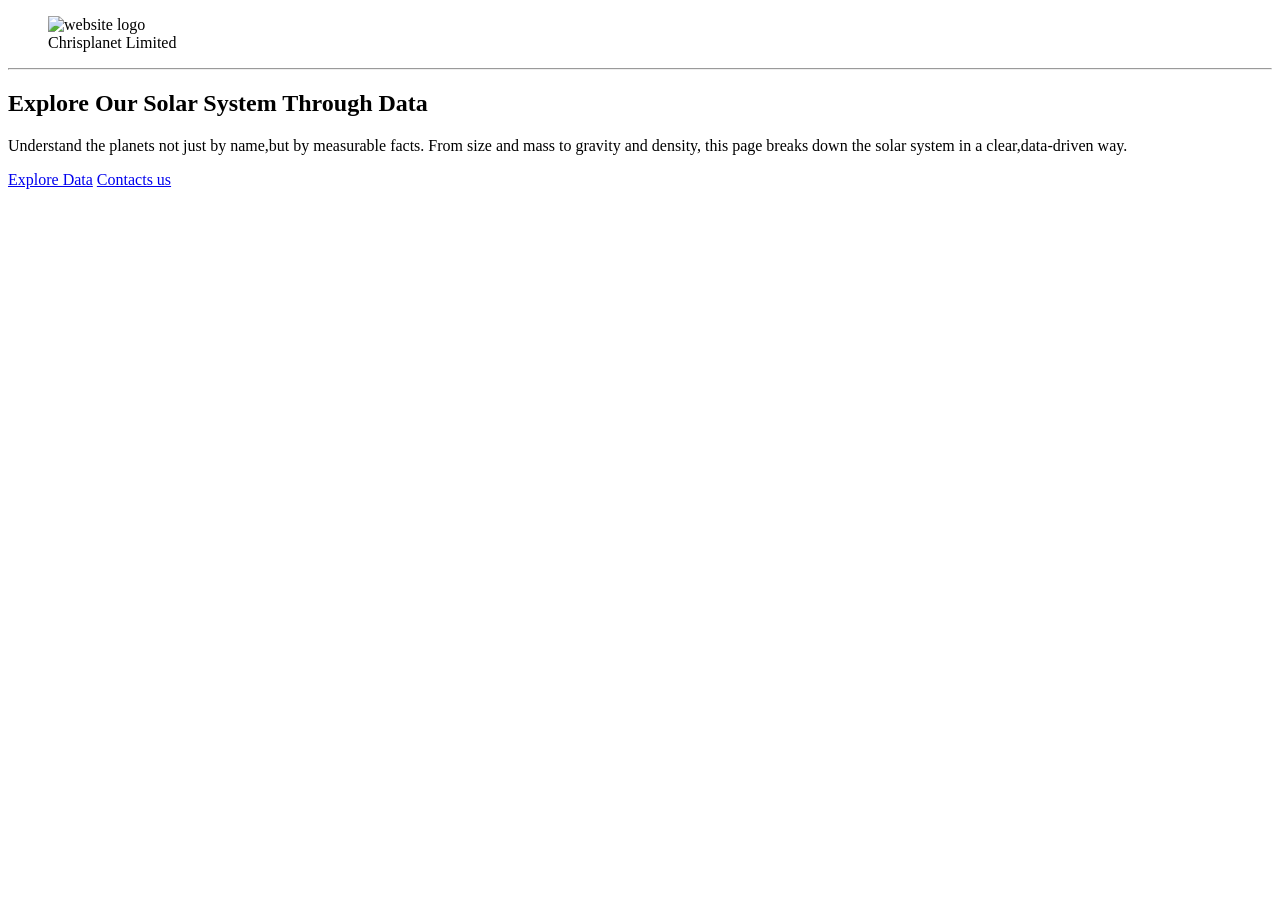
==== Frontend.html @ ad9c943d "My first commit" ====
<!DOCTYPE html>
<html lang="en">
<head>
    <meta charset="UTF-8">
    <meta name="viewport" content="width=device-width, initial-scale=1.0">
    <title>Frontend Task</title>
</head>
<body>
    <Header class="header">
        <figure> 
            <img src="https://res.cloudinary.com/dxnnqdz7/image/upload/f_auto,q_auto/nasa_Opener_xeifd3" alt="website logo" width="100"height="60" title="This picture was downloaded from a NASA website" loading="Lazy"><figcaption>Chrisplanet Limited</figcaption> 
        </figure>

    </Header>
        <hr>

    <Main>
    <section class="hero">
        <h1>Explore Our Solar System Through Data</h1>
        <p>Understand the planets not just by name,but by measurable facts. From size and mass to gravity and density, this page breaks down the solar system in a clear,data-driven way.</p>
        <a href="#table-section">Explore Data</a>
        <a href="#contact-form">Contacts us</a> 
    </section>
    

    </Main>

    <footer>
        
    </footer>
</body>
</html>
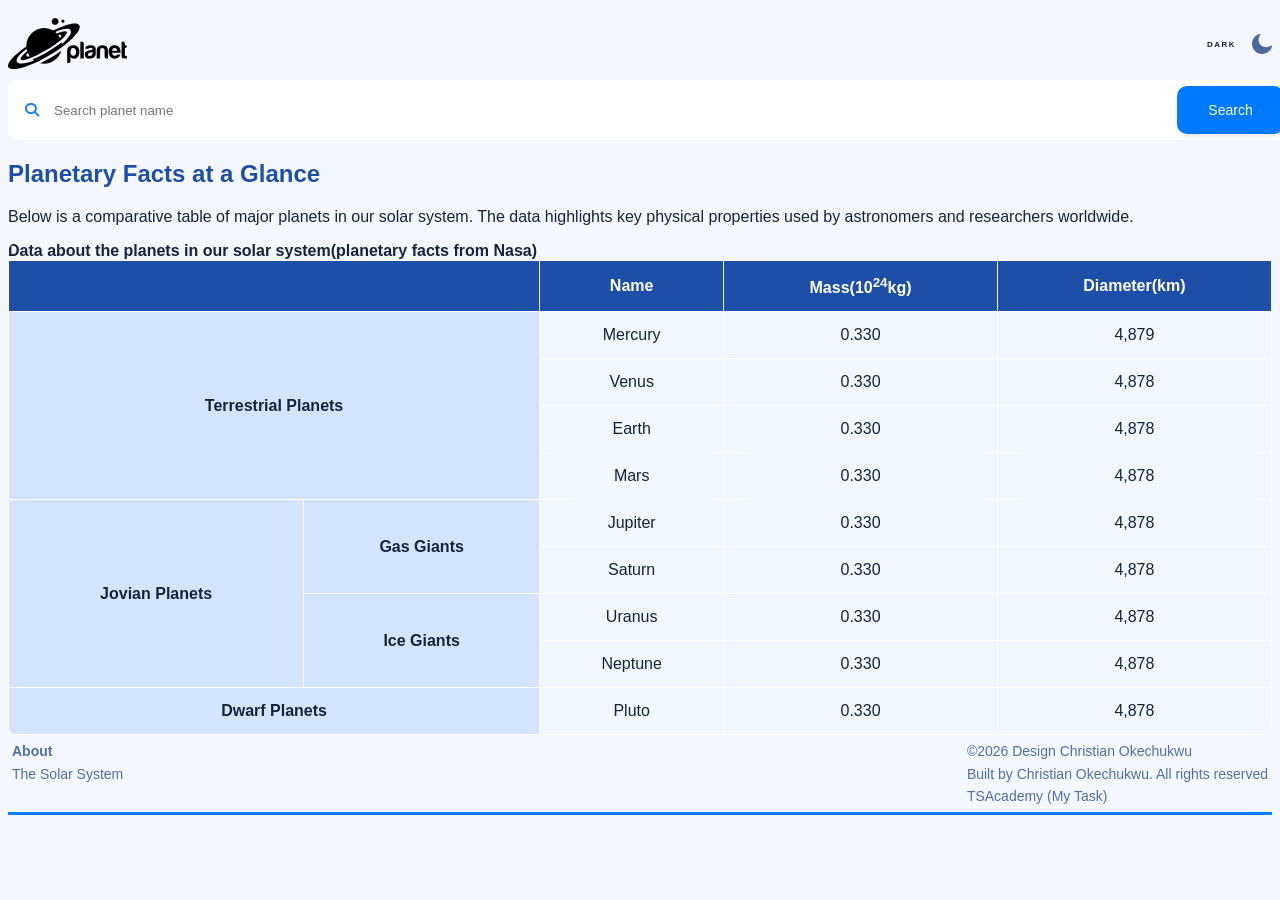
==== commit ba919c1a: "Updated" ====
--- a/Frontend.html
+++ b/Frontend.html
@@ -1,32 +1,129 @@
 <!DOCTYPE html>
 <html lang="en">
-<head>
+<head class="container">
     <meta charset="UTF-8">
     <meta name="viewport" content="width=device-width, initial-scale=1.0">
     <title>Frontend Task</title>
+    <link rel="stylesheet" href="Frontend.css">
+    <script src="Frontend.js" defer></script>
+    <link rel="stylesheet"href="https://cdnjs.cloudflare.com/ajax/libs/font-awesome/6.5.2/css/all.min.css">
 </head>
 <body>
-    <Header class="header">
-        <figure> 
-            <img src="https://res.cloudinary.com/dxnnqdz7/image/upload/f_auto,q_auto/nasa_Opener_xeifd3" alt="website logo" width="100"height="60" title="This picture was downloaded from a NASA website" loading="Lazy"><figcaption>Chrisplanet Limited</figcaption> 
-        </figure>
+    <header class="header">
+  <a href="#" class="logo">
+    <img src="Images/logo_black.svg" alt="logo">
+  </a>
 
-    </Header>
-        <hr>
+  <button class="theme-toggle">
+    <span id="themeLabel"><b>DARK</b></span>
+    <img src="Images/Theme Icon.svg" alt="moon" id="themeIcon">
+  </button>
+</header>
+       
+<form id="searchForm" class="search-container">
 
+    <span class="search-icon">
+        <i class="fa-solid fa-magnifying-glass"></i>
+    </span>
+
+    <input
+        type="search"
+        id="planetSearch"
+        placeholder="Search planet name"
+        autocomplete="off"
+    >
+
+    <span id="searchStatus"></span>
+
+    <button type="submit" id="searchButton">
+        Search
+    </button>
+
+</form>
     <Main>
-    <section class="hero">
-        <h1>Explore Our Solar System Through Data</h1>
-        <p>Understand the planets not just by name,but by measurable facts. From size and mass to gravity and density, this page breaks down the solar system in a clear,data-driven way.</p>
-        <a href="#table-section">Explore Data</a>
-        <a href="#contact-form">Contacts us</a> 
+
+    <section>
+        <h2 id="planetaryFacts">Planetary Facts at a Glance</h2>
+        <p>Below is a comparative table of major planets in our solar system. The data highlights key physical properties used by astronomers and researchers worldwide. </p>
     </section>
-    
+    <section class="table section" id="table-section">
+        <table class="planet-table">
+          <caption><b>Data about the planets in our solar system(planetary facts from Nasa)</b></caption>
+          <thead>
+            <tr>
+              <th colspan="2"></th>
+              <th>Name</th>
+              <th>Mass(10<sup>24</sup>kg)</th>
+              <th>Diameter(km)</th>
+            </tr>
+          </thead>
+          <tbody>
+            <tr>
+              <th class="group-header" rowspan="4" colspan="2">Terrestrial Planets</th>
+              <th>Mercury</th>
+              <td>0.330</td>
+              <td>4,879</td>
+            </tr>
+            <tr>
+              <th>Venus</th>
+              <td>0.330</td>
+              <td>4,878</td>
+            </tr>
+            <tr>
+              <th>Earth</th>
+              <td>0.330</td>
+              <td>4,878</td>
+            </tr>
+            <tr>
+              <th>Mars</th>
+              <td>0.330</td>
+              <td>4,878</td>
+            </tr>
+            <tr>
+              <th class="group-header" rowspan="4">Jovian Planets</th>
+              <th class="group-header" rowspan="2">Gas Giants</th>
+              <th>Jupiter</th>
+              <td>0.330</td>
+              <td>4,878</td>
+            </tr>
+            <tr>
+           <th>Saturn</th>
+              <td>0.330</td>
+              <td>4,878</td>
+            </tr>
+            <tr>
+            <th class="group-header" rowspan="2">Ice Giants</th>
+              <th>Uranus</th>
+              <td>0.330</td>
+              <td>4,878</td>
+            </tr>
+            <tr>
+              <th>Neptune</th>
+              <td>0.330</td>
+              <td>4,878</td>
+            </tr>
+            <tr>
+              <th class="group-header" colspan="2">Dwarf Planets</th>
+              <th>Pluto</th>
+             <td>0.330</td>
+              <td>4,878</td>
+            </tr>
+          </tbody>
+           </table>
+      </section>
 
     </Main>
 
-    <footer>
-        
+    <footer class="footer">
+      <div>
+      <p><b>About</b></p>
+      <p>The Solar System</p>
+    </div>
+    <div>
+      <p>©2026 Design Christian Okechukwu</p>
+      <p>Built by Christian Okechukwu. All rights reserved</p>
+      <p>TSAcademy (My Task)</p>
+    </div>
     </footer>
 </body>
 </html>
--- a/Frontend.css
+++ b/Frontend.css
@@ -0,0 +1,217 @@
+.header {
+display: flex;
+justify-content: space-between;
+align-items: center;
+width: 100%;
+height: 52.08px;
+padding: 10px 0;
+}
+/* Logo + planet on the left */
+.logo {
+display: flex;
+justify-content: space-between;
+width: 121px;
+height: 52.08px;
+object-fit: contain;
+}
+/* DARK + moon on the right */
+.theme-toggle {
+display: flex;
+align-items: center;
+justify-content: flex-end;
+gap: 16px;
+width: 76px;
+height: 20px;
+margin-left: auto;
+padding: 4px 0 4px 8px;
+border: none;
+background: transparent;
+color: var(--text-color);
+cursor: pointer;
+}
+
+.search-container {
+    display: flex;
+    align-items: center;
+    gap: 8px;
+    width: 100%;
+    padding: 6px 8px 6px 12px;
+    background: var(--card-bg);
+    border-radius: 10px;
+    box-shadow: var(--shadow);
+}
+
+.search-icon {
+    display: flex;
+    align-items: center;
+    justify-content: center;
+    color: #087eff;
+    font-size: 14px;
+    height: 24px;
+    width: 24.06px;
+}
+
+#planetSearch {
+    flex: 01;
+    min-width: 0;
+    border: none;
+    outline: none;
+    background: transparent;
+    color: var(--text-color);
+}
+
+#themeLabel {
+font-size: 8px;
+letter-spacing: 1.5px;
+}
+#themeIcon {
+font-size: 17px;
+line-height: 1;
+}
+/* Light theme */
+:root {
+--page-bg: #f5f7ff;
+--card-bg: #ffffff;
+--text-color: #17233d;
+--muted-color: #8190ad;
+--input-bg: #ffffff;
+--border-color: #e3e9f5;
+--accent-color: #087eff;
+--table-header-bg: #1e4fa8;
+--table-category-bg: #d2e4ff;
+--table-cell-bg: #f1f6ff;
+--table-grid-color: #ffffff;
+--footer-text-color: #4f70a8;
+}
+/* Dark theme */
+body.dark-mode {
+--page-bg: #101522;
+--card-bg: #1b2435;
+--text-color: #f1f5ff;
+--muted-color: #a0aec5;
+--input-bg: #1b2435;
+--border-color: #354157;
+--accent-color: #3995ff;
+--table-header-bg: #2559a9;
+--table-category-bg: #273e60;
+--table-cell-bg: #1b2435;
+--table-grid-color: #354157;
+--footer-text-color: #a0b7df;
+}
+/* Apply theme colours */
+body {
+background: var(--page-bg);
+color: var(--text-color);
+font-family: Arial, sans-serif;
+transition: background 0.25s, color 0.25s;
+}
+.planet-card,
+.search-container,
+.no-results,
+table {
+background: var(--card-bg);
+color: var(--text-color);
+border-color: var(--border-color);
+align-items: center;
+transition: background 0.25s, color 0.25s, border-color 0.25s;
+}
+.planet-table {
+    width: 100%;
+    border-collapse: collapse;
+    overflow: hidden;
+    border-radius: 10px;
+}
+.planet-table caption {
+    color: var(--text-color);
+    text-align: left;
+}
+.planet-table th,
+.planet-table td {
+    padding: 14px 12px;
+    border: 1px solid var(--table-grid-color);
+    text-align: center;
+}
+.planet-table thead th {
+    background: var(--table-header-bg);
+    color: #fff;
+    font-weight: 600;
+}
+.planet-table tbody th.group-header {
+    background: var(--table-category-bg);
+    font-weight: 700;
+}
+.planet-table tbody th:not(.group-header),
+.planet-table tbody td {
+    background: var(--table-cell-bg);
+    font-weight: 400;
+}
+input {
+background: var(--input-bg);
+color: var(--text-color);
+border: 1px solid var(--border-color);
+}
+#searchButton {
+    cursor: pointer;
+    display: flex;
+    align-items: center;
+    justify-content: center;
+    font-size: 14px;
+    width: 107px;
+    height: 48px;
+    padding: 12px 24px 12px 24px;
+    background: var(--accent-color);
+    background: #0079ff;
+    color: white;
+    border: none;
+    border-radius: 10px;
+    box-shadow: 0 2px 4px rgba(0, 0, 0, 0.1);
+
+}
+#searchStatus {
+    color: #e33e4b;
+    font-size: 12px;
+}
+.no-results {
+text-align: center;
+padding: 35px 20px;
+border-radius: 12px;
+box-shadow: 0 5px 15px #00000012;
+}
+.no-results p {
+color: var(--muted-color);
+font-size: 13px;
+line-height: 1.6;
+}
+
+#planetaryFacts {
+    color: var(--table-header-bg);
+}
+#themeToggle {
+background: transparent;
+color: var(--text-color);
+border: none;
+font-size: 14px;
+}
+.footer {
+box-sizing: border-box;
+width: 100%;
+background: var(--page-bg);
+color: var(--footer-text-color);
+border-top: none;
+border-bottom: 3px solid var(--accent-color);
+padding: 6px 4px;
+text-align: left;
+font-family: Arial, sans-serif;
+font-size: 14px;
+line-height: 1.45;
+transition: background 0.25s, color 0.25s, border-color 0.25s;
+justify-content: space-between;
+align-items: flex-start;
+display: flex;
+}
+.footer p {
+    margin: 0 0 2px;
+}
+.footer p:last-child {
+    margin-bottom: 0;
+}
